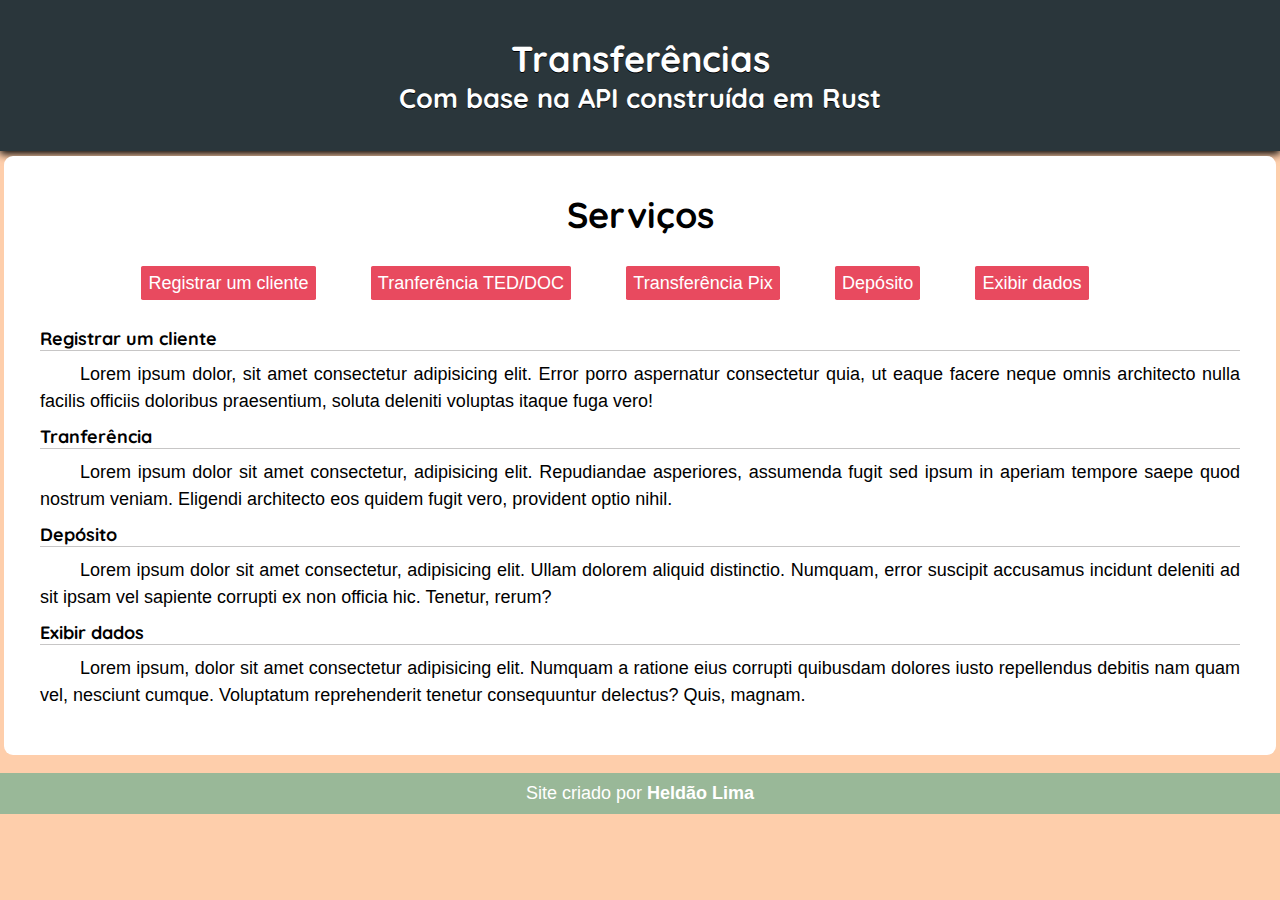
==== src/index.html @ 000eae9a "first commit" ====
<!DOCTYPE html>
<html lang="pt-br">
<head>
    <meta charset="UTF-8">
    <meta http-equiv="X-UA-Compatible" content="IE=edge">
    <meta name="viewport" content="width=device-width, initial-scale=1.0">
    <link rel="stylesheet" href="style_index.css">
    <title>Transferências</title>
</head>
<body>
    <header>
        <h1>Transferências</h1>
        <h2>Com base na API construída em Rust</h2>
    </header>
    <main>
        <h3>Serviços</h3>
        <div id="pseudo-nav">
            <a href="cliente.html" class="link_bt">Registrar um cliente</a>
            <a href="transf_ted.html" class="link_bt">Tranferência TED/DOC</a>
            <a href="trasnf_pix.html" class="link_bt">Transferência Pix</a>
            <a href="deposito.html" class="link_bt">Depósito</a>
            <a href="dados.html" class="link_bt">Exibir dados</a>
        </div>
    
        <h4>Registrar um cliente</h4>
        <p>Lorem ipsum dolor, sit amet consectetur adipisicing elit. Error porro aspernatur consectetur quia, ut eaque facere neque omnis architecto nulla facilis officiis doloribus praesentium, soluta deleniti voluptas itaque fuga vero!</p>
        <h4>Tranferência</h4>
        <p>Lorem ipsum dolor sit amet consectetur, adipisicing elit. Repudiandae asperiores, assumenda fugit sed ipsum in aperiam tempore saepe quod nostrum veniam. Eligendi architecto eos quidem fugit vero, provident optio nihil.</p>
        <h4>Depósito</h4>
        <p>Lorem ipsum dolor sit amet consectetur, adipisicing elit. Ullam dolorem aliquid distinctio. Numquam, error suscipit accusamus incidunt deleniti ad sit ipsam vel sapiente corrupti ex non officia hic. Tenetur, rerum?</p>
        <h4>Exibir dados</h4>
        <p>Lorem ipsum, dolor sit amet consectetur adipisicing elit. Numquam a ratione eius corrupti quibusdam dolores iusto repellendus debitis nam quam vel, nesciunt cumque. Voluptatum reprehenderit tenetur consequuntur delectus? Quis, magnam.</p>
    </main>
    <footer>Site criado por <strong>Heldão Lima</strong></footer>
</body>
</html>
---- src/style_index.css ----
@import url('https://fonts.googleapis.com/css2?family=Quicksand:wght@300;400;500;600;700&display=swap');

:root {
    --cor01: #99B898 ;
    --cor02: #FECEAB ;
    --cor03: #FF847C ;
    --cor04: #E84A5F;
    --cor05: #2A363B; 
}

* {
    margin: 0px;
    padding:0px;
}

h1,h2,h3,h4 {
    font-family: Quicksand;
}

header {
    padding: 2em;
    text-align: center;
    background-color: var(--cor05);
    color:white;
    margin-bottom: 5px;
    text-shadow: 0px 1px black;
    box-shadow: 0px 3px 8px black;
}

body {
    font-family: sans-serif;
    font-size: large;
    margin:auto;
    background-color: var(--cor02);
}

main {
    border-radius: 0.5em;
    background-color: white;
    margin: 1em;
    padding: 2em;
    max-width: 1200px;
    min-width: 300px;
    min-height: 300px;
    margin: auto;
}

main > p {
    margin: 10px 0px;
    text-align: justify;
    text-indent: 40px;
    line-height: 1.5em;
}

main > h3 {
    text-align: center;
    font-size: 2em;
    margin-bottom: 1em;
}

main > h4 {
/*    text-decoration: underline; */
    border-bottom: 1px solid rgb(199, 198, 198);

}

footer {
    background-color: var(--cor01);
    color:white;
    text-align:center;
    padding:10px;
    margin-top:1em;
}

#pseudo-nav {
    margin: 0.8em;
    margin-top: auto;
    margin-bottom: auto;
    text-align: center;
    height: 2em;
    margin-bottom: 1em;;
}

.link_bt {
    text-decoration: none;
    color:white;
    background-color: var(--cor04);
    border-radius: 0.1em;
    padding: 0.4em;
    text-align: center;
    max-width: 100px;
    margin-right: 50px;
    transition: background-color .5s;
    
}

.link_bt:hover {
    background-color: var(--cor01);
    color: white;
}


#menu_ini {
    display: flex;
    justify-content: center;
    margin:auto;
}
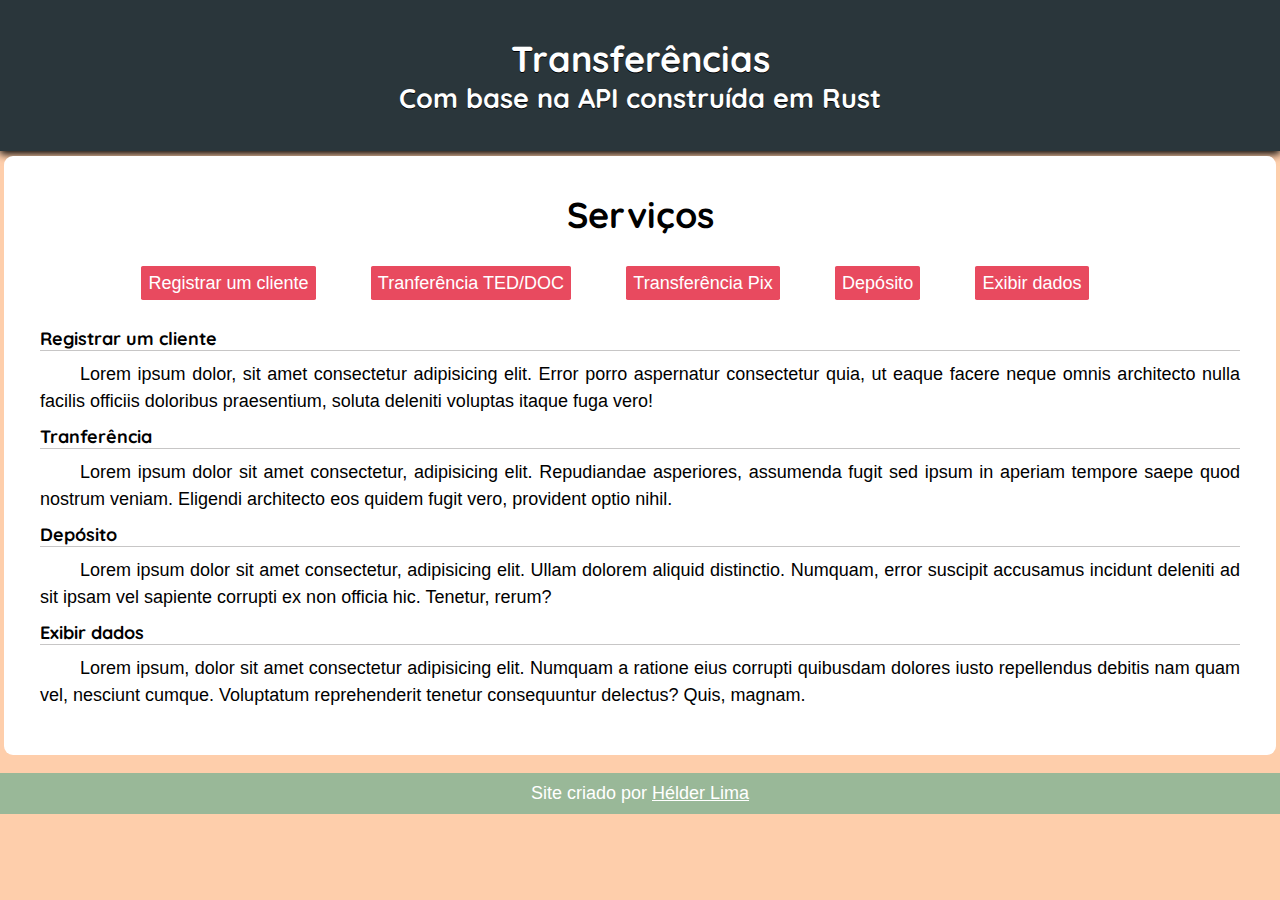
==== commit a921e7be: "html e css basicamente finalizados" ====
--- a/src/index.html
+++ b/src/index.html
@@ -17,7 +17,7 @@
         <div id="pseudo-nav">
             <a href="cliente.html" class="link_bt">Registrar um cliente</a>
             <a href="transf_ted.html" class="link_bt">Tranferência TED/DOC</a>
-            <a href="trasnf_pix.html" class="link_bt">Transferência Pix</a>
+            <a href="transf_pix.html" class="link_bt">Transferência Pix</a>
             <a href="deposito.html" class="link_bt">Depósito</a>
             <a href="dados.html" class="link_bt">Exibir dados</a>
         </div>
@@ -31,6 +31,6 @@
         <h4>Exibir dados</h4>
         <p>Lorem ipsum, dolor sit amet consectetur adipisicing elit. Numquam a ratione eius corrupti quibusdam dolores iusto repellendus debitis nam quam vel, nesciunt cumque. Voluptatum reprehenderit tenetur consequuntur delectus? Quis, magnam.</p>
     </main>
-    <footer>Site criado por <strong>Heldão Lima</strong></footer>
+    <footer>Site criado por <a href="https://github.com/heldaolima" target="_blank">Hélder Lima</a></footer>
 </body>
 </html>--- a/src/style_index.css
+++ b/src/style_index.css
@@ -64,12 +64,31 @@
 
 }
 
+form {
+    max-width: 300px;
+    margin: auto;
+    margin-bottom: 1em;
+    padding-top: 1em;
+    font-family: Quicksand;
+    text-align: center;
+    border-style: solid;
+    border-width: 1px;
+    border-color: var(--cor05);
+    border-radius: 10px;
+    background-color: #feceab42;
+}
+
 footer {
     background-color: var(--cor01);
     color:white;
     text-align:center;
     padding:10px;
     margin-top:1em;
+}
+
+footer > a {
+    color:white;
+    text-decoration: bold;
 }
 
 #pseudo-nav {
@@ -95,13 +114,29 @@
 }
 
 .link_bt:hover {
-    background-color: var(--cor01);
+    background-color: var(--cor05);
     color: white;
 }
-
 
 #menu_ini {
     display: flex;
     justify-content: center;
     margin:auto;
 }
+
+.butao {
+    background-color: var(--cor04);
+    font-size: large;
+    color: white;
+    border-radius: 0.1em;
+    padding: 0.4em;
+    text-align: center;
+    transition: background-color .5s;
+    margin: 1em;
+    margin-bottom: 1.5em;
+}
+
+.butao:hover {
+    background-color: var(--cor05);
+    color: white;
+}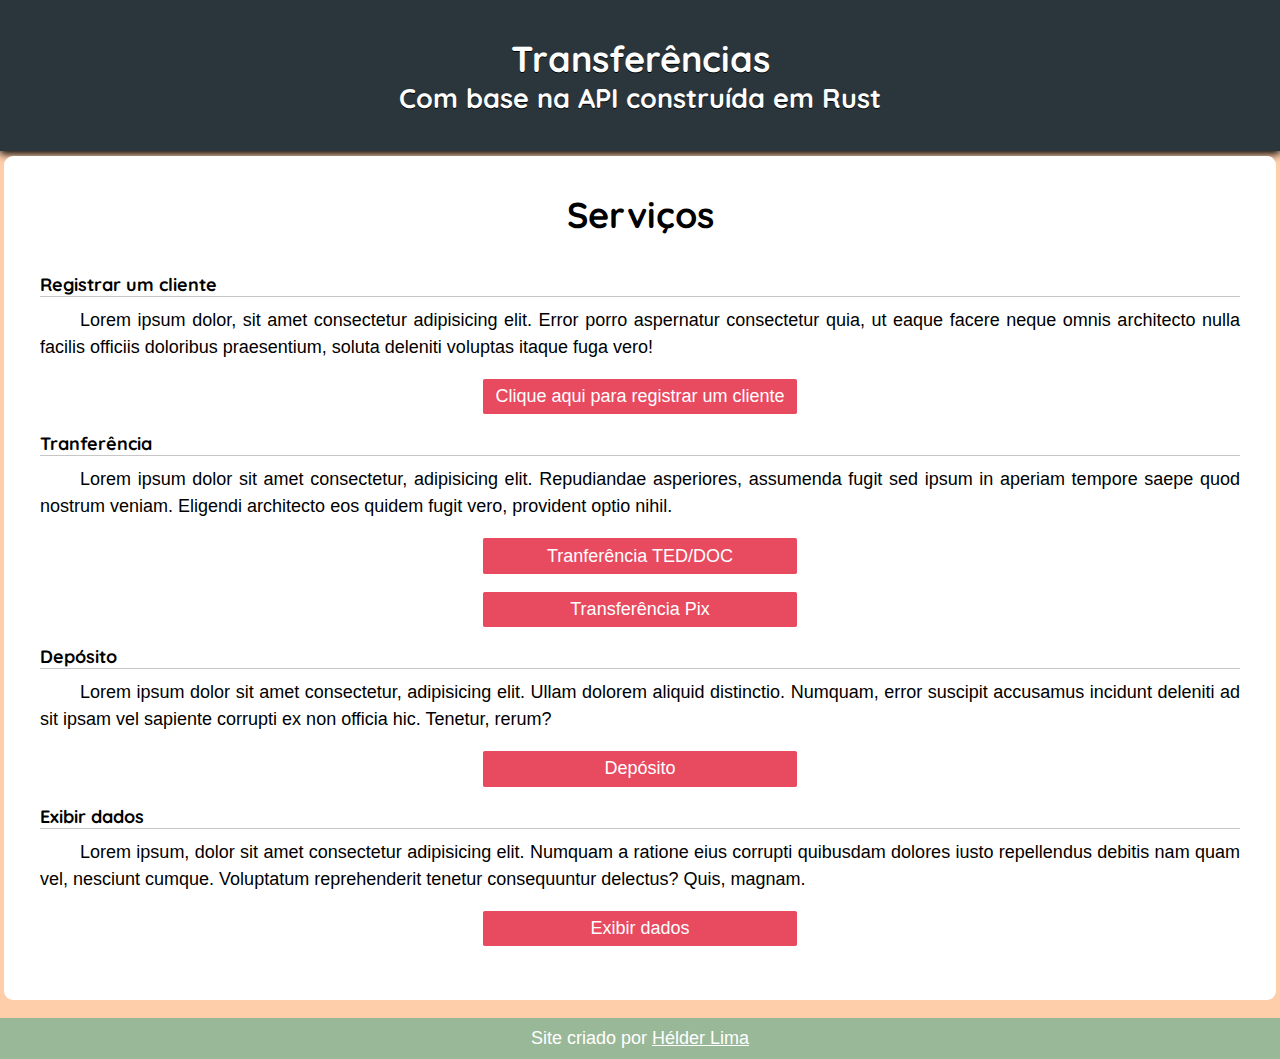
==== commit 7648b235: "ajustes + primeiros passos em javascript" ====
--- a/src/index.html
+++ b/src/index.html
@@ -14,22 +14,23 @@
     </header>
     <main>
         <h3>Serviços</h3>
-        <div id="pseudo-nav">
-            <a href="cliente.html" class="link_bt">Registrar um cliente</a>
+            <h4>Registrar um cliente</h4>
+            <p>Lorem ipsum dolor, sit amet consectetur adipisicing elit. Error porro aspernatur consectetur quia, ut eaque facere neque omnis architecto nulla facilis officiis doloribus praesentium, soluta deleniti voluptas itaque fuga vero!</p>
+            <a href="cliente.html" class="link_bt">Clique aqui para registrar um cliente</a>
+        
+            <h4>Tranferência</h4>
+            <p>Lorem ipsum dolor sit amet consectetur, adipisicing elit. Repudiandae asperiores, assumenda fugit sed ipsum in aperiam tempore saepe quod nostrum veniam. Eligendi architecto eos quidem fugit vero, provident optio nihil.</p>
             <a href="transf_ted.html" class="link_bt">Tranferência TED/DOC</a>
             <a href="transf_pix.html" class="link_bt">Transferência Pix</a>
+        
+            <h4>Depósito</h4>
+            <p>Lorem ipsum dolor sit amet consectetur, adipisicing elit. Ullam dolorem aliquid distinctio. Numquam, error suscipit accusamus incidunt deleniti ad sit ipsam vel sapiente corrupti ex non officia hic. Tenetur, rerum?</p>
             <a href="deposito.html" class="link_bt">Depósito</a>
+
+            <h4>Exibir dados</h4>
+            <p>Lorem ipsum, dolor sit amet consectetur adipisicing elit. Numquam a ratione eius corrupti quibusdam dolores iusto repellendus debitis nam quam vel, nesciunt cumque. Voluptatum reprehenderit tenetur consequuntur delectus? Quis, magnam.</p>
             <a href="dados.html" class="link_bt">Exibir dados</a>
-        </div>
-    
-        <h4>Registrar um cliente</h4>
-        <p>Lorem ipsum dolor, sit amet consectetur adipisicing elit. Error porro aspernatur consectetur quia, ut eaque facere neque omnis architecto nulla facilis officiis doloribus praesentium, soluta deleniti voluptas itaque fuga vero!</p>
-        <h4>Tranferência</h4>
-        <p>Lorem ipsum dolor sit amet consectetur, adipisicing elit. Repudiandae asperiores, assumenda fugit sed ipsum in aperiam tempore saepe quod nostrum veniam. Eligendi architecto eos quidem fugit vero, provident optio nihil.</p>
-        <h4>Depósito</h4>
-        <p>Lorem ipsum dolor sit amet consectetur, adipisicing elit. Ullam dolorem aliquid distinctio. Numquam, error suscipit accusamus incidunt deleniti ad sit ipsam vel sapiente corrupti ex non officia hic. Tenetur, rerum?</p>
-        <h4>Exibir dados</h4>
-        <p>Lorem ipsum, dolor sit amet consectetur adipisicing elit. Numquam a ratione eius corrupti quibusdam dolores iusto repellendus debitis nam quam vel, nesciunt cumque. Voluptatum reprehenderit tenetur consequuntur delectus? Quis, magnam.</p>
+
     </main>
     <footer>Site criado por <a href="https://github.com/heldaolima" target="_blank">Hélder Lima</a></footer>
 </body>
--- a/src/style_index.css
+++ b/src/style_index.css
@@ -1,9 +1,9 @@
 @import url('https://fonts.googleapis.com/css2?family=Quicksand:wght@300;400;500;600;700&display=swap');
 
 :root {
-    --cor01: #99B898 ;
-    --cor02: #FECEAB ;
-    --cor03: #FF847C ;
+    --cor01: #99B898;
+    --cor02: #FECEAB;
+    --cor03: #FF847C;
     --cor04: #E84A5F;
     --cor05: #2A363B; 
 }
@@ -28,7 +28,7 @@
 }
 
 body {
-    font-family: sans-serif;
+    font-family: Arial, Helvetica, sans-serif;
     font-size: large;
     margin:auto;
     background-color: var(--cor02);
@@ -52,16 +52,15 @@
     line-height: 1.5em;
 }
 
+main > h4 {
+    border-bottom: 1px solid rgb(199, 198, 198);
+}
+
+
 main > h3 {
     text-align: center;
     font-size: 2em;
     margin-bottom: 1em;
-}
-
-main > h4 {
-/*    text-decoration: underline; */
-    border-bottom: 1px solid rgb(199, 198, 198);
-
 }
 
 form {
@@ -91,25 +90,20 @@
     text-decoration: bold;
 }
 
-#pseudo-nav {
-    margin: 0.8em;
-    margin-top: auto;
-    margin-bottom: auto;
-    text-align: center;
-    height: 2em;
-    margin-bottom: 1em;;
-}
-
 .link_bt {
+    display:block;
     text-decoration: none;
     color:white;
     background-color: var(--cor04);
     border-radius: 0.1em;
     padding: 0.4em;
     text-align: center;
-    max-width: 100px;
-    margin-right: 50px;
+    min-width: 100px;
+    max-width: 300px;
     transition: background-color .5s;
+    margin:auto;
+    margin-bottom: 1em;
+    margin-top: 1em;
     
 }
 
@@ -139,4 +133,23 @@
 .butao:hover {
     background-color: var(--cor05);
     color: white;
+}
+
+#dados {
+    text-align: center;
+}
+
+#dados button {
+    min-width: 100px;
+}
+
+input {
+    width: 70%;
+    height: 25px;
+    margin-top: 10px;
+    padding: 0.2em;
+    font-size: 15px;
+    font-family: Arial, Helvetica, sans-serif;
+    text-indent: 5px;
+    border-radius: 5px;
 }